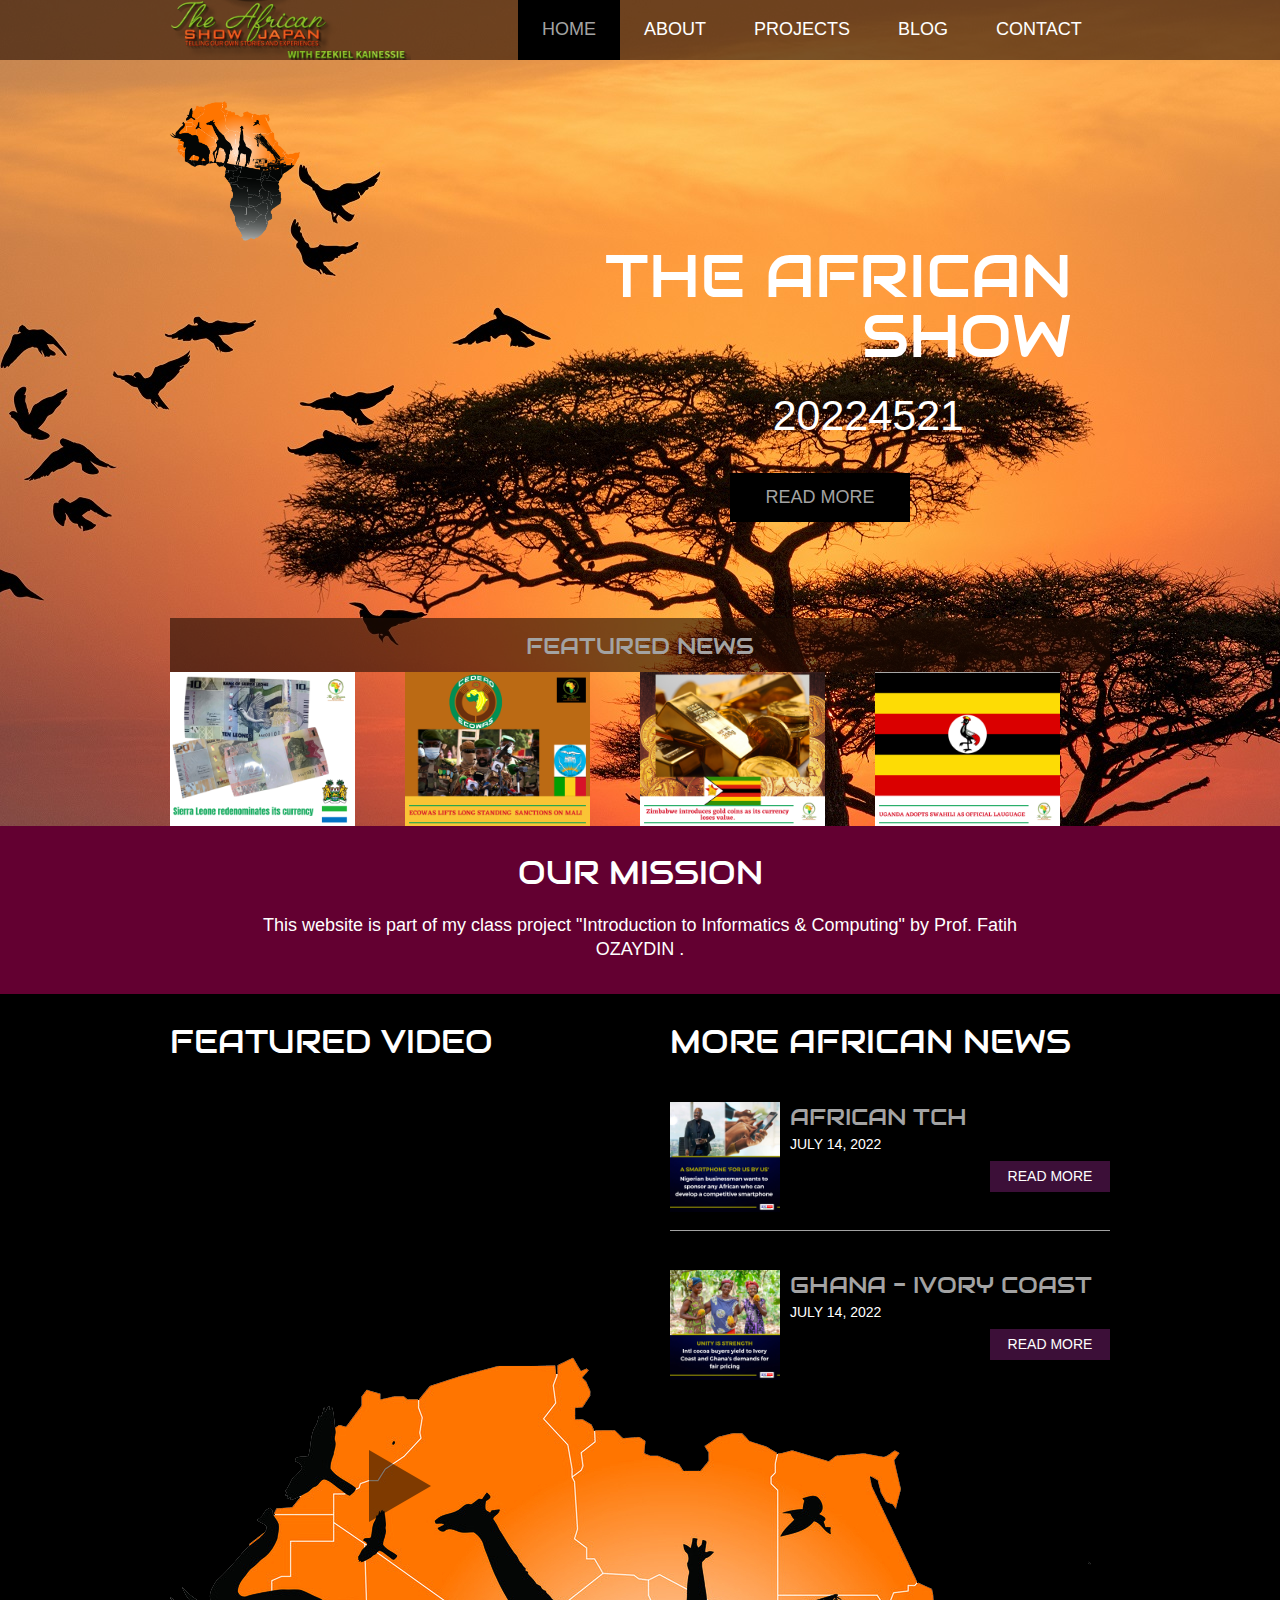
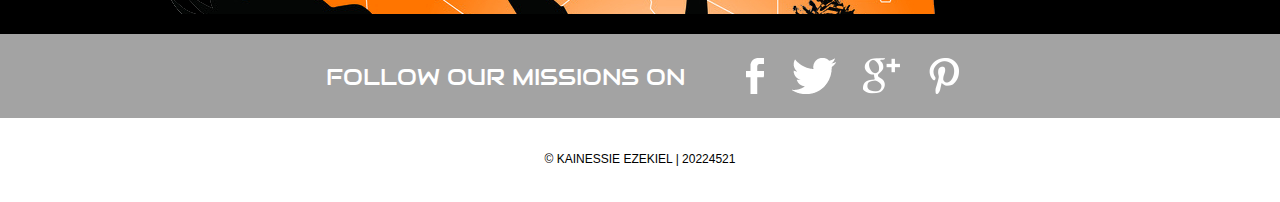
==== index.html @ 51a8ed05 "update" ====
<!doctype html>
<!-- Website template by freewebsitetemplates.com -->
<html>
<head>
	<meta charset="UTF-8">
	<meta name="viewport" content="width=device-width, initial-scale=1.0">
	<title>Space Science Website Template</title>
	<link rel="stylesheet" href="css/style.css" type="text/css">
	<link rel="stylesheet" type="text/css" href="css/mobile.css">
	<script src="js/mobile.js" type="text/javascript"></script>
</head>
<body>
	<div id="page">
		<div id="header">
			<div>
				<a href="index.html" class="logo"><img src="logo.png" width="100" height="60" alt=""></a>
				<ul id="navigation">
					<li class="selected">
						<a href="index.html">Home</a>
					</li>
					<li>
						<a href="about.html">About</a>
					</li>
					<li class="menu">
						<a href="projects.html">Projects</a>
						<ul class="primary">
							<li>
								<a href="proj1.html">proj 1</a>
							</li>
						</ul>
					</li>
					<li class="menu">
						<a href="blog.html">Blog</a>
						<ul class="secondary">
							<li>
								<a href="singlepost.html">Single post</a>
							</li>
						</ul>
					</li>
					<li>
						<a href="contact.html">Contact</a>
					</li>
				</ul>
			</div>
		</div>
		<div id="body" class="home">
			<div class="header">
				<div>
					<img src="map-of-africa-eqe.png"  width="100" height="140" alt="" class="satellite">
					<h1>The African Show</h1>
					<h2>20224521</h2>
					<a href="blog.html" class="more">Read More</a>
					<h3>FEATURED NEWS</h3>
					<ul>
						<li>
							<a href="projects.html"><img src="Sierra.png" width="110px" height="155" alt=""></a>
						</li>
						<li>
							<a href="projects.html"><img src="MAli.png" width="110px" height="155" alt=""></a>
						</li>
						<li>
							<a href="projects.html"><img src="Zim.png" width="110px" height="155" alt=""></a>
						</li>
						<li>
							<a href="projects.html"><img src="Ugan.png" width="110px" height="155" alt=""></a>
						</li>
					</ul>
				</div>
			</div>
			<div class="body">
				<div>
					<h1>OUR MISSION</h1>
					<p>This website is part of my class project  "Introduction to Informatics & Computing" by Prof. Fatih OZAYDIN .</p>
				</div>
			</div>
			<div class="footer">
				<div>
					<ul>
						<li>
							<h1>FEATURED VIDEO</h1>
							<video width="400" height="250" autoplay muted>
								<source src="THeAF.mp4" type="video/mp4">
								<source src="THeAF.org" type="video/ogg">
								Your browser does not support the video tag.
							  </video>
							<a href="blog.html"><img src="map-of-africa-eqe.png" alt=""><span></span></a>
						</li>
						<li>
							<h1>MORE AFRICAN NEWS</h1>
							<ul>
								<li>
									<a href="blog.html"><img src="MoreA.jpg" width="110px" height="110"alt=""></a>
									<h1>AFRICAN TCH</h1>
									<span>JULY 14, 2022</span>
									<a href="blog.html" class="more">Read More</a>
								</li>
								<li>
									<a href="blog.html"><img src="MoreAf.jpg" width="110px" height="110"alt=""></a>
									<h1>GHANA - IVORY COAST</h1>
									<span>JULY 14, 2022</span>
									<a href="blog.html" class="more">Read More</a>
								</li>
							</ul>
						</li>
					</ul>
				</div>
			</div>
		</div>
		<div id="footer">
			<div class="connect">
				<div>
					<h1>FOLLOW OUR  MISSIONS ON</h1>
					<div>
						<a href="https://www.facebook.com/TheAFShow" class="facebook">facebook</a>
						<a href="http://freewebsitetemplates.com/go/twitter/" class="twitter">twitter</a>
						<a href="http://freewebsitetemplates.com/go/googleplus/" class="googleplus">googleplus</a>
						<a href="http://pinterest.com/fwtemplates/" class="pinterest">pinterest</a>
					</div>
				</div>
			</div>
			<div class="footnote">
				<div>
					<p>&copy; KAINESSIE EZEKIEL | 20224521</p>
				</div>
			</div>
		</div>
	</div>
</body>
</html>
---- css/style.css ----
/* Website template by freewebsitetemplates.com */
body {
	margin: 0;
	padding: 0;
	position: relative;
	width: auto;
}
body #page {
	background: url("../images/Africabg.jpeg") no-repeat scroll center top #000000;
	margin: 0;
	overflow: hidden;
	padding: 0;
	width: auto;
	z-index: 3;
}
a {
	text-decoration: none;
	outline: none;
}
a:active {
	background: none;
}
img {
	border: none;
}
/*-------------------------------------------FONTS---------------------------------------------*/
@font-face {
	font-family: 'audiowide-regular-webfont';
	src: url('../fonts/audiowide-regular-webfont.eot');
	src: url('../fonts/audiowide-regular-webfont.woff') format('woff'), url('../fonts/audiowide-regular-webfont.ttf') format('truetype'), url('../fonts/audiowide-regular-webfont.svg') format('svg');
}
/*----------------------------------------header-styles---------------------------------------*/
#header {
	background: url(../images/bg-transparent1.png) repeat;
	margin: 0;
	min-height: 60px;
	padding: 0;
	width: auto;
}
#header div {
	margin: 0 auto;
	max-width: 940px;
	min-height: 60px;
	padding: 0 10px;
}
#header div a.logo {
	display: block;
	float: left;
	height: 60px;
	margin: 0 44px 0 0;
	padding: 0;
	width: 304px;
}
#header div a img {
	display: block;
	margin: 0;
	padding: 0;
	width: auto;
}
#header div ul {
	display: inline-block;
	float: left;
	list-style: none;
	margin: 0;
	padding: 0;
	width: auto;
}
#header div ul li {
	float: left;
	margin: 0;
	padding: 0;
	width: auto;
}
#header div ul li a {
	color: #ffffff;
	display: block;
	font-family: Arial;
	font-size: 18px;
	font-weight: normal;
	line-height: 59px;
	margin: 0;
	min-height: 60px;
	padding: 0 24px;
 *padding: 0 23px; /* Needed for IE8 and old versions */
	text-align: center;
	text-transform: uppercase;
	width: auto;
}
#header div ul li a:hover {
	background-color: #620031;
	color: #ffffff;
}
#header div ul li.selected a {
	background-color: #000000;
	color: #a3a3a3;
}
#header div ul li.menu {
	position: relative;
}
#header div ul li.menu ul {
	display: block;
	left: -99999px;
	list-style: none;
	margin: 0;
	padding: 0;
	position: absolute;
	top: 60px;
	width: 142px;
	z-index: 50;
}
#header div ul li.menu:hover ul.primary {
	left: 31px;
}
#header div ul li.menu ul.primary.selected {
	left: 31px;
}
#header div ul li.menu:hover ul.secondary {
	left: -20px;
}
#header div ul li.menu ul.secondary.selected {
	left: -20px;
}
#header div ul li.menu ul li {
	margin: 0;
	padding: 0;
	width: auto;
}
#header div ul li.menu ul li a {
	background-color: #620031;
	color: #ffffff;
	display: block;
	font-family: Arial;
	font-size: 18px;
	font-weight: normal;
	line-height: 60px;
	margin: 0;
	min-height: 60px;
	padding: 0 10px;
	text-align: center;
	text-transform: uppercase;
	width: auto;
}
#header div ul li.menu ul.primary.selected li a, #header div ul li.menu ul.secondary.selected li a {
	background-color: #000000;
	color: #a3a3a3;
}
/*----------------------------------------body-home-styles---------------------------------------*/
#body {
	background-color: #000000;
	margin: 0;
	min-height: 808px;
	overflow: hidden;
	padding: 0;
	width: 100%;
}
#body.home {
	background: none;
	margin: 0;
	min-height: 1308px;
	overflow: hidden;
	padding: 0;
	width: 100%;
}
#body.home .header {
	background: none;
	margin: 0;
	overflow: hidden;
	padding: 0;
	width: 100%;
}
#body.home .header div {
	margin: 0 auto;
	max-width: 940px;
	overflow: hidden;
	padding: 0 10px;
	position: relative;
}
#body.home .header div img.satellite {
	display: block;
	left: 10px;
	margin: 0;
	padding: 0;
	position: absolute;
	top: 41px;
	width: auto;
	z-index: 50;
}
#body.home .header div h1 {
	color: #FFFFFF;
	display: block;
	float: right;
	font-family: audiowide-regular-webfont;
	font-size: 60px;
	font-weight: normal;
	line-height: 60px;
	margin: 187px 0 27px;
	padding: 0 38px 0 399px;
	position: relative;
	text-align: right;
	text-transform: uppercase;
	width: 503px;
	z-index: 60;
}
#body.home .header div h2 {
	color: #FFFFFF;
	display: block;
	float: right;
	font-family: Arial;
	font-size: 43px;
	font-weight: normal;
	line-height: 43px;
	margin: 0 0 36px;
	padding: 0 146px 0 506px;
	position: relative;
	text-align: right;
	text-transform: uppercase;
	width: 288px;
	z-index: 60;
}
#body.home .header div a.more {
	background-color: #000000;
	color: #a3a3a3;
	display: block;
	float: right;
	font-family: Arial;
	font-size: 18px;
	font-weight: normal;
	height: 49px;
	line-height: 49px;
	margin: 0 200px 0 0;
	padding: 0;
	text-align: center;
	text-transform: uppercase;
	position: relative;
	width: 180px;
	z-index: 55;
}
#body.home .header div a.more:hover {
	background-color: #ab000b;
	color: #ffffff;
}
#body.home .header div h3 {
	background: url("../images/bg-transparent1.png") repeat;
	color: #A3A3A3;
	float: left;
	font-family: audiowide-regular-webfont;
	font-size: 23px;
	font-weight: normal;
	line-height: 23px;
	margin: 96px 0 0;
 *margin: 102px 0 0;/* Needed for IE8 and old versions */
	min-height: 27px;
	padding: 17px 0 10px;
	position: relative;
	text-align: center;
	text-transform: uppercase;
	width: 940px;
}
#body.home .header div ul {
	display: inline-block;
	list-style: none outside none;
	margin: 0 0 -6px;
	overflow: hidden;
	padding: 0;
	width: auto;
}
#body.home .header div ul li:first-child {
	padding: 0;
}
#body.home .header div ul li {
	border: medium none;
	float: left;
	margin: 0;
	padding: 0;
	width: auto;
}
#body.home .header div ul li a {
	display: block;
	float: none;
	height: 156px;
	margin: 0;
	padding: 0;
	width: 235px;
}
#body.home .header div ul li a img {
	cursor: pointer;
	filter: alpha(opacity=100);/* Needed for IE8 and old versions */
	opacity: 1.0;
	display: block;
	margin: 0;
	padding: 0;
	width: auto;
}
#body.home .header div ul li a img:hover {
	filter: alpha(opacity=70);/* Needed for IE8 and old versions */
	opacity: 0.7;
}
#body.home .body {
	background-color: #630031;
	margin: 0;
	min-height: 168px;
	overflow: hidden;
	padding: 0;
	width: 100%;
}
#body.home .body div {
	margin: 0 auto;
	max-width: 940px;
	overflow: hidden;
	padding: 31px 10px 0;
}
#body.home .body div h1 {
	color: #FFFFFF;
	display: block;
	font-family: audiowide-regular-webfont;
	font-size: 32px;
	font-weight: normal;
	line-height: 32px;
	margin: 0 auto 24px;
	padding: 0;
	text-align: center;
	text-transform: uppercase;
	width: 780px;
}
#body.home .body div p {
	color: #ffffff;
	display: block;
	font-family: Arial;
	font-size: 18px;
	font-weight: normal;
	line-height: 24px;
	margin: 0 auto;
	padding: 0;
	text-align: center;
	width: 780px;
}
#body.home .body div p a {
	color: #ffffff;
	font-family: Arial;
	font-size: 18px;
	font-weight: normal;
	line-height: 24px;
	margin: 0 auto;
	padding: 0;
	text-decoration: underline;
}
#body.home .body div p a:hover {
	color: #a3a3a3;
}
#body.home .footer {
	background-color: #000000;
	margin: 0;
	overflow: hidden;
	padding: 0;
	width: 100%;
}
#body.home .footer div {
	margin: 0 auto;
	max-width: 960px;
	overflow: hidden;
	padding: 32px 0 16px;
}
#body.home .footer div ul {
	display: inline-block;
	list-style: none;
	margin: 0;
	overflow: hidden;
	padding: 0;
	width: auto;
}
#body.home .footer div ul li:first-child {
	float: left;
	margin: 0 10px;
	padding: 0;
	width: 460px;
}
#body.home .footer div ul li {
	float: left;
	margin: 0 0 0 10px;
	padding: 0 0 0 20px;
	width: 440px;
}
#body.home .footer div ul li h1 {
	color: #FFFFFF;
	font-family: audiowide-regular-webfont;
	font-size: 32px;
	font-weight: normal;
	line-height: 32px;
	margin: 0 0 44px;
	padding: 0;
	text-align: left;
	text-transform: uppercase;
	width: auto;
}
#body.home .footer div ul li a {
	display: block;
	height: 258px;
	margin: 0;
	position: relative;
	padding: 0;
	width: 460px;
}
#body.home .footer div ul li a img {
	cursor: pointer;
	filter: alpha(opacity=100);/* Needed for IE8 and old versions */
	opacity: 1.0;
	display: block;
	margin: 0;
	padding: 0;
	width: auto;
}
#body.home .footer div ul li a:hover img {
	filter: alpha(opacity=70);/* Needed for IE8 and old versions */
	opacity: 0.7;
}
#body.home .footer div ul li a span {
	background: url(../images/icons.png) no-repeat 0 -152px;
	display: block;
	height: 72px;
	left: 199px;
	margin: 0;
	padding: 0;
	position: absolute;
	top: 94px;
	width: 62px;
}
#body.home .footer div ul li a:hover span {
	background: url(../images/icons.png) no-repeat 0 -226px;
}
#body.home .footer div ul li ul {
	display: inline-block;
	list-style: none outside none;
	margin: 0;
	overflow: hidden;
	padding: 0;
	width: 440px;
}
#body.home .footer div ul li ul li {
	border-top: 1px solid #A3A3A3;
	float: none;
	margin: 0;
	overflow: hidden;
	padding: 39px 10px 38px 0;
	width: 440px;
}
#body.home .footer div ul li ul li:first-child {
	border: medium none;
	margin: 0;
	padding: 0 0 38px;
	width: 440px;
}
#body.home .footer div ul li ul li a {
	display: block;
	float: left;
	height: 90px;
	margin: 0 20px 0 0;
	padding: 0;
	width: 100px;
}
#body.home .footer div ul li ul li a img {
	cursor: pointer;
	filter: alpha(opacity=100);/* Needed for IE8 and old versions */
	opacity: 1.0;
	display: block;
	margin: 0;
	padding: 0;
	width: auto;
}
#body.home .footer div ul li ul li a img:hover {
	filter: alpha(opacity=70);/* Needed for IE8 and old versions */
	opacity: 0.7;
}
#body.home .footer div ul li ul li h1 {
	color: #A3A3A3;
	float: left;
	font-family: audiowide-regular-webfont;
	font-size: 23px;
	font-weight: normal;
	line-height: 23px;
	margin: 0;
	padding: 4px 0 8px;
	text-align: left;
	text-transform: uppercase;
	width: 310px;
}
#body.home .footer div ul li ul li span {
	color: #FFFFFF;
	display: block;
	float: left;
	font-family: Arial;
	font-size: 14px;
	font-weight: normal;
	line-height: 14px;
	margin: 0 0 10px;
	padding: 0;
	text-align: left;
	text-transform: uppercase;
	width: 310px;
}
#body.home .footer div ul li ul li a.more {
	background-color: #3c0f38;
	color: #ffffff;
	display: block;
	float: right;
	font-family: Arial;
	font-size: 14px;
	font-weight: normal;
	height: 31px;
	line-height: 31px;
	margin: 0;
	padding: 0;
	text-align: center;
	text-transform: uppercase;
	width: 120px;
}
#body.home .footer div ul li ul li a.more:hover {
	background-color: #620031;
}
/*----------------------------------------body-styles---------------------------------------*/
#body.about .header {
	background: url(../images/bg-about.jpg) no-repeat center top #000000;
	margin: 0;
	min-height: 455px;
	padding: 0;
	width: 100%;
}
#body.about .header div, #body .header div {
	margin: 0 auto;
	max-width: 960px;
	overflow: hidden;
	padding: 65px 0 40px;
}
#body.about .header div h1, #body .header div h1 {
	color: #FFFFFF;
	display: block;
	font-family: audiowide-regular-webfont;
	font-size: 36px;
	font-weight: normal;
	line-height: 36px;
	margin: 0 auto 87px;
	padding: 0;
	text-align: center;
	text-transform: uppercase;
	width: 940px;
}
#body.about .header div h2 {
	color: #FFFFFF;
	display: block;
	font-family: audiowide-regular-webfont;
	font-size: 32px;
	font-weight: normal;
	line-height: 32px;
	margin: 0 auto 24px;
	padding: 0;
	text-align: center;
	text-transform: uppercase;
	width: 820px;
}
#body.about .header div p {
	color: #ffffff;
	display: block;
	font-family: Arial;
	font-size: 18px;
	font-weight: normal;
	line-height: 24px;
	margin: 0 auto;
	padding: 0;
	text-align: center;
	width: 820px;
}
#body.about .header div p a {
	color: #ffffff;
	font-family: Arial;
	font-size: 18px;
	font-weight: normal;
	line-height: 24px;
	margin: 0;
	padding: 0;
	text-decoration: underline;
}
#body.about .header div p a:hover {
	color: #a3a3a3;
}
#body.about .body {
	background-color: #620031;
	margin: 0;
	min-height: 253px;
	overflow: hidden;
	padding: 0;
	width: 100%;
}
#body.about .body div {
	margin: 0 auto;
	max-width: 940px;
	overflow: hidden;
	padding: 36px 10px 35px;
}
#body.about .body div h2 {
	color: #A3A3A3;
	float: left;
	font-family: audiowide-regular-webfont;
	font-size: 23px;
	font-weight: normal;
	line-height: 23px;
	margin: 18px 0 26px;
	padding: 0;
	text-align: left;
	text-transform: uppercase;
	width: 620px;
}
#body.about .body div p {
	color: #ffffff;
	display: block;
	float: left;
	font-family: Arial;
	font-size: 14px;
	font-weight: normal;
	line-height: 24px;
	margin: 0;
	padding: 0;
	text-align: left;
	width: 620px;
}
#body.about .body div p a {
	color: #ffffff;
	font-family: Arial;
	font-size: 14px;
	font-weight: normal;
	line-height: 24px;
	margin: 0;
	padding: 0;
	text-decoration: underline;
}
#body.about .body div p a:hover {
	color: #a3a3a3;
}
#body.about .body div img {
	display: block;
	float: right;
	margin: 0;
	padding: 0;
	width: auto;
}
#body.about .footer {
	background-color: #000000;
	margin: 0;
	min-height: 366px;
	padding: 0;
	width: 100%;
}
#body.about .footer div {
	margin: 0 auto;
	overflow: hidden;
	padding: 79px 0 0 10px;
	width: 950px;
}
#body.about .footer div h2 {
	color: #A3A3A3;
	float: right;
	font-family: audiowide-regular-webfont;
	font-size: 23px;
	font-weight: normal;
	line-height: 23px;
	margin: 34px 0 24px;
	padding: 0;
	text-align: left;
	text-transform: uppercase;
	width: 557px;
}
#body.about .footer div p {
	color: #ffffff;
	display: block;
	float: right;
	font-family: Arial;
	font-size: 18px;
	font-weight: normal;
	line-height: 24px;
	margin: 0 auto;
	padding: 0;
	text-align: left;
	width: 557px;
}
#body.about .footer div p a {
	color: #ffffff;
	font-family: Arial;
	font-size: 18px;
	font-weight: normal;
	line-height: 24px;
	margin: 0 auto;
	padding: 0;
	text-decoration: underline;
}
#body.about .footer div p a:hover {
	color: #a3a3a3;
}
#body.about .footer div img {
	float: left;
	display: block;
	margin: 0;
	padding: 0;
	width: auto;
}
#body.about .section {
	background-color: #3c0f38;
	margin: 0;
	min-height: 234px;
	padding: 0;
	width: auto;
}
#body.about .section div {
	margin: 0 auto;
	max-width: 960px;
	overflow: hidden;
	padding: 58px 0 55px;
}
#body.about .section div h2 {
	color: #A3A3A3;
	display: block;
	font-family: audiowide-regular-webfont;
	font-size: 23px;
	font-weight: normal;
	line-height: 23px;
	margin: 0 auto 26px;
	padding: 0;
	text-align: center;
	text-transform: uppercase;
	width: 780px;
}
#body.about .section div p {
	color: #ffffff;
	display: block;
	font-family: Arial;
	font-size: 14px;
	font-weight: normal;
	line-height: 24px;
	margin: 0 auto;
	padding: 0;
	text-align: center;
	width: 780px;
}
#body.about .section div p a {
	color: #ffffff;
	font-family: Arial;
	font-size: 14px;
	font-weight: normal;
	line-height: 24px;
	margin: 0;
	padding: 0;
	text-decoration: underline;
}
#body.about .section div p a:hover {
	color: #a3a3a3;
}
#body .header {
	margin: 0 auto;
	padding: 0;
	width: 100%;
}
#body .header div ul {
	display: inline-block;
	max-width: 940px;
	list-style: none outside none;
	margin: 0;
	padding: 3px 10px 0;
}
#body .header div ul li:first-child {
	border: none;
	padding: 0 0 38px;
}
#body .header div ul li {
	border-top: 1px solid #A3A3A3;
	margin: 0;
	overflow: hidden;
	padding: 38px 0;
	width: auto;
}
#body .header div ul li a {
	display: block;
	float: left;
	height: 217px;
	margin: 0 40px 0 0;
	padding: 0;
	width: 380px;
}
#body .header div ul li a img {
	cursor: pointer;
	filter: alpha(opacity=100);/* Needed for IE8 and old versions */
	opacity: 1.0;
	display: block;
	margin: 0;
	padding: 0;
	width: auto;
}
#body .header div ul li a img:hover {
	filter: alpha(opacity=70);/* Needed for IE8 and old versions */
	opacity: 0.7;
}
#body .header div ul li div {
	float: left;
	margin: 0;
	overflow: hidden;
	padding: 0;
	width: 520px;
}
#body .header div ul li div h1 {
	color: #A3A3A3;
	font-family: audiowide-regular-webfont;
	font-size: 23px;
	font-weight: normal;
	line-height: 23px;
	margin: 0 0 26px;
	padding: 0;
	text-align: left;
	text-transform: uppercase;
	width: 520px;
}
#body .header div ul li div p {
	color: #FFFFFF;
	font-family: Arial;
	font-size: 14px;
	font-weight: normal;
	line-height: 24px;
	margin: 0 0 41px;
	padding: 0;
	text-align: left;
	width: 520px;
}
#body .header div ul li div p a {
	color: #FFFFFF;
	display: inline;
	float: none;
	font-family: Arial;
	font-size: 14px;
	font-weight: normal;
	height: auto;
	line-height: 24px;
	margin: 0;
	padding: 0;
	text-decoration: underline;
	width: auto;
}
#body .header div ul li div p a:hover {
	color: #a3a3a3;
}
#body .header div ul li div a.more {
	background-color: #3c0f38;
	color: #ffffff;
	display: block;
	float: right;
	font-family: Arial;
	font-size: 14px;
	font-weight: normal;
	height: 31px;
	line-height: 31px;
	margin: 0;
	padding: 0;
	text-align: center;
	text-transform: uppercase;
	width: 120px;
}
#body .header div ul li div a.more:hover {
	background-color: #620031;
}
#body .header div img {
	display: block;
	margin: 0 auto;
	padding: 3px 0 0;
	width: auto;
}
#body .header div h2 {
	color: #A3A3A3;
	display: block;
	font-family: audiowide-regular-webfont;
	font-size: 23px;
	font-weight: normal;
	line-height: 23px;
	margin: 0 auto;
	padding: 53px 0 27px;
	text-align: center;
	text-transform: uppercase;
	width: 780px;
}
#body .header div p {
	color: #FFFFFF;
	display: block;
	font-family: Arial;
	font-size: 14px;
	font-weight: normal;
	line-height: 24px;
	margin: 0 auto 48px;
	padding: 0;
	text-align: center;
	width: 780px;
}
#body .header div p a {
	color: #ffffff;
	font-family: Arial;
	font-size: 14px;
	font-weight: normal;
	line-height: 24px;
	margin: 0 auto;
	padding: 0;
	text-decoration: underline;
}
#body .header div p a:hover {
	color: #a3a3a3;
}
#body .header div .article {
	float: left;
	margin: 0 40px 0 10px;
	padding: 0;
	width: 560px;
}
#body .header div .article ul {
	display: inline-block;
	list-style: none outside none;
	margin: 0;
	padding: 3px 0 0;
	width: 560px;
}
#body .header div .article ul li:first-child {
	border: none;
	padding: 0 0 38px;
}
#body .header div .article ul li {
	border-top: 1px solid #a3a3a3;
	margin: 0;
	overflow: hidden;
	padding: 38px 0 38px;
	width: auto;
}
#body .header div .article ul li a {
	display: block;
	height: 241px;
	margin: 0 0 29px;
	padding: 0;
	width: 560px;
}
#body .header div .article ul li a img {
	cursor: pointer;
	filter: alpha(opacity=100);/* Needed for IE8 and old versions */
	opacity: 1.0;
	display: block;
	margin: 0;
	padding: 0;
	width: auto;
}
#body .header div .article ul li a img:hover {
	filter: alpha(opacity=70);/* Needed for IE8 and old versions */
	opacity: 0.7;
}
#body .header div .article ul li h1 {
	color: #A3A3A3;
	font-family: audiowide-regular-webfont;
	font-size: 23px;
	font-weight: normal;
	line-height: 23px;
	margin: 0 0 8px;
	padding: 0;
	text-align: left;
	text-transform: uppercase;
	width: auto;
}
#body .header div .article ul li span {
	color: #FFFFFF;
	display: block;
	font-family: Arial;
	font-size: 14px;
	font-weight: normal;
	line-height: 14px;
	margin: 0 0 28px;
	padding: 0;
	text-align: left;
	text-transform: uppercase;
	width: auto;
}
#body .header div .article ul li p {
	color: #FFFFFF;
	font-family: Arial;
	font-size: 14px;
	font-weight: normal;
	line-height: 24px;
	margin: 0 0 29px;
	padding: 0;
	text-align: left;
	width: auto;
}
#body .header div .article ul li p a {
	color: #FFFFFF;
	display: inline;
	float: none;
	font-family: Arial;
	font-size: 14px;
	font-weight: normal;
	height: auto;
	line-height: 24px;
	margin: 0;
	padding: 0;
	text-decoration: underline;
	width: auto;
}
#body .header div .article ul li p a:hover {
	color: #a3a3a3;
}
#body .header div .article ul li a.more {
	background-color: #3c0f38;
	color: #ffffff;
	display: block;
	float: right;
	font-family: Arial;
	font-size: 14px;
	font-weight: normal;
	height: 31px;
	line-height: 31px;
	margin: 0;
	padding: 0;
	text-align: center;
	text-transform: uppercase;
	width: 120px;
}
#body .header div .article ul li a.more:hover {
	background-color: #620031;
}
#body .header div .sidebar {
	float: left;
	margin: 0;
	padding: 0;
	width: 340px;
}
#body .header div .sidebar ul {
	display: inline-block;
	list-style: none;
	margin: 0;
	padding: 0;
	width: 340px;
}
#body .header div .sidebar ul li:first-child {
	border: medium none;
	padding: 0 0 34px;
}
#body .header div .sidebar ul li {
	border-top: 1px solid #A3A3A3;
	margin: 0;
	overflow: hidden;
	padding: 32px 0 34px;
	width: auto;
}
#body .header div .sidebar ul li h1 {
	color: #FFFFFF;
	font-family: audiowide-regular-webfont;
	font-size: 32px;
	font-weight: normal;
	line-height: 32px;
	margin: 0 0 25px;
	padding: 0;
	text-align: left;
	text-transform: uppercase;
	width: 340px;
}
#body .header div .sidebar ul li a {
	display: block;
	float: none;
	height: 187px;
	margin: 0 0 29px;
	padding: 0;
	width: 34px;
}
#body .header div .sidebar ul li a img {
	cursor: pointer;
	filter: alpha(opacity=100);/* Needed for IE8 and old versions */
	opacity: 1.0;
	display: block;
	margin: 0;
	padding: 0;
	width: auto;
}
#body .header div .sidebar ul li a img:hover {
	filter: alpha(opacity=70);/* Needed for IE8 and old versions */
	opacity: 0.7;
}
#body .header div .sidebar ul li h2 {
	color: #A3A3A3;
	font-family: audiowide-regular-webfont;
	font-size: 23px;
	font-weight: normal;
	line-height: 23px;
	margin: 0 0 7px;
	padding: 0;
	text-align: left;
	text-transform: uppercase;
	width: auto;
}
#body .header div .sidebar ul li span {
	color: #ffffff;
	display: block;
	font-family: Arial;
	font-size: 14px;
	font-weight: normal;
	line-height: 14px;
	margin: 0;
	padding: 0;
	text-align: left;
	text-transform: uppercase;
	width: auto;
}
#body .header div .sidebar ul li ul {
	display: inline-block;
	list-style: none outside none;
	margin: 0;
	padding: 12px 0 0;
	width: 340px;
}
#body .header div .sidebar ul li ul li:first-child {
	padding: 0;
}
#body .header div .sidebar ul li ul li {
	border: medium none;
	margin: 0 0 26px;
	overflow: hidden;
	padding: 0;
	width: auto;
}
#body .header div .sidebar ul li ul li a {
	display: block;
	float: left;
	height: 54px;
	margin: 0 20px 0 0;
	padding: 0;
	width: 60px;
}
#body .header div .sidebar ul li ul li a img {
	cursor: pointer;
	filter: alpha(opacity=100);/* Needed for IE8 and old versions */
	opacity: 1.0;
	display: block;
	margin: 0;
	padding: 0;
	width: auto;
}
#body .header div .sidebar ul li ul li a img:hover {
	filter: alpha(opacity=70);/* Needed for IE8 and old versions */
	opacity: 0.7;
}
#body .header div .sidebar ul li ul li h2 {
	color: #A3A3A3;
	float: left;
	font-family: audiowide-regular-webfont;
	font-size: 23px;
	font-weight: normal;
	line-height: 23px;
	margin: 6px 0 11px;
	padding: 0;
	text-align: left;
	text-transform: uppercase;
	width: 260px;
}
#body .header div .sidebar ul li ul li span {
	color: #ffffff;
	display: block;
	float: left;
	font-family: Arial;
	font-size: 14px;
	line-height: 14px;
	margin: 0;
	padding: 0;
	text-align: left;
	text-transform: uppercase;
	width: auto;
}
#body .header div .article img {
	display: block;
	margin: 3px 0 29px;
	padding: 0;
	width: auto;
}
#body .header div .article h1 {
	color: #A3A3A3;
	font-family: audiowide-regular-webfont;
	font-size: 23px;
	font-weight: normal;
	line-height: 23px;
	margin: 0 0 7px;
	padding: 0;
	text-align: left;
	text-transform: uppercase;
	width: auto;
}
#body .header div .article span {
	color: #FFFFFF;
	display: block;
	font-family: Arial;
	font-size: 14px;
	font-weight: normal;
	line-height: 14px;
	margin: 0 0 29px;
	padding: 0;
	text-align: left;
	text-transform: uppercase;
	width: auto;
}
#body .header div .article p {
	color: #FFFFFF;
	font-family: Arial;
	font-size: 14px;
	font-weight: normal;
	line-height: 24px;
	margin: 0 0 24px;
	padding: 0;
	text-align: left;
	width: auto;
}
#body .header div .article p a {
	color: #ffffff;
	font-family: Arial;
	font-size: 14px;
	font-weight: normal;
	line-height: 24px;
	margin: 0;
	padding: 0;
	text-decoration: underline;
}
#body .header div .article p a:hover {
	color: #a3a3a3;
}
#body .header .contact h2 {
	color: #A3A3A3;
	display: block;
	font-family: audiowide-regular-webfont;
	font-size: 23px;
	font-weight: normal;
	line-height: 23px;
	margin: 0 auto;
	padding: 8px 0 62px;
	text-align: center;
	text-transform: uppercase;
	width: 500px;
}
#body .header div form {
	display: block;
	margin: 0 auto;
	padding: 0;
	width: 461px;
}
#body .header div form input {
	background-color: #A3A3A3;
	border: medium none;
	color: #000000;
	display: block;
	font-family: Arial;
	font-size: 18px;
	font-weight: normal;
	height: 43px;
	line-height: 43px;
	margin: 0 0 29px;
	padding: 0 0 0 20px;
	text-align: left;
	text-transform: uppercase;
	width: 441px;
}
#body .header div form textarea {
	background-color: #A3A3A3;
	border: medium none;
	color: #000000;
	display: block;
	font-family: Arial;
	font-size: 18px;
	font-weight: normal;
	height: 98px;
	line-height: 24px;
	margin: 0 0 31px;
	overflow: auto;
	padding: 15px 0 0 20px;
	resize: none;
	text-align: left;
	text-transform: uppercase;
	width: 441px;
}
#body .header div form input#submit {
	background-color: #3c0f38;
	color: #ffffff;
	cursor: pointer;
	display: block;
	float: right;
	font-family: Arial;
	font-size: 14px;
	font-weight: normal;
	height: 31px;
	line-height: 31px;
	margin: 0;
	padding: 0;
	text-align: center;
	text-transform: uppercase;
	width: 120px;
}
#body .header div form input#submit:hover {
	background-color: #620031;
}
/*----------------------------------------footer-styles---------------------------------------*/
#footer {
	margin: 0;
	padding: 0;
	width: auto;
}
#footer .connect {
	background-color: #a3a3a3;
	margin: 0;
	min-height: 84px;
	overflow: hidden;
	padding: 0;
	width: auto;
}
#footer .connect div {
	margin: 0 auto;
	max-width: 960px;
	overflow: hidden;
	padding: 24px 0 0;
}
#footer .connect div h1 {
	color: #FFFFFF;
	float: left;
	font-family: audiowide-regular-webfont;
	font-size: 23px;
	font-weight: normal;
	line-height: 23px;
	margin: 0;
	padding: 8px 25px 0 0;
	text-align: right;
	text-transform: uppercase;
	width: 525px;
}
#footer .connect div div {
	float: left;
	margin: 0;
	overflow: hidden;
	padding: 0 0 0 20px;
	width: 380px;
}
#footer .connect div div a {
	background: url(../images/icons.png) no-repeat;
	display: block;
	float: left;
	height: 36px;
	margin: 0;
	padding: 0;
	text-indent: -99999px;
	width: 18px;
}
#footer .connect div div a.facebook {
	background-position: 0 0;
	margin: 0 0 0 16px;
	width: 18px;
}
#footer .connect div div a.twitter {
	background-position: 0 -114px;
	margin: 0 0 0 28px;
	width: 44px;
}
#footer .connect div div a.googleplus {
	background-position: 0 -38px;
	margin: 0 0 0 27px;
	width: 37px;
}
#footer .connect div div a.pinterest {
	background-position: 0 -76px;
	margin: 0 0 0 29px;
	width: 30px;
}
#footer .connect div div a.facebook:hover {
	background-position: -20px 0;
}
#footer .connect div div a.twitter:hover {
	background-position: -46px -114px;
}
#footer .connect div div a.googleplus:hover {
	background-position: -38px -38px;
}
#footer .connect div div a.pinterest:hover {
	background-position: -32px -76px;
}
#footer .footnote {
	background-color: #FFFFFF;
	margin: 0;
	min-height: 84px;
	overflow: hidden;
	padding: 0;
	width: auto;
}
#footer .footnote div {
	margin: 0 auto;
	overflow: hidden;
	padding: 34px 0 0;
	width: 960px;
}
#footer .footnote div p {
	color: #000000;
	display: block;
	font-family: Arial;
	font-size: 12px;
	font-weight: normal;
	margin: 0 auto;
	padding: 0;
	text-align: center;
	text-transform: uppercase;
	width: 940px;
}
#wix {
	max-width: 728px;
	margin: 0 auto;
}
#wix a img {
	width: 100%;
}
---- css/mobile.css ----
/* Website template by freewebsitetemplates.com */
@media only screen and (min-width : 320px) and (max-width : 568px) {
	
}
@media only screen and (max-width : 568px) and (orientation : landscape) {
	
}
	@media only screen and (max-width : 918px) {
	#body {
		margin: 0;
		min-height: 1175px;
		padding: 0;
		width: 100%;
		z-index: 3;
	}
	#body.home {
		margin: 0;
		padding: 0;
		width: 100%;
	}
	#body.home .header div, #body.home .body div, #body.home .footer div, #body.about .header div, #body .header div, #body.about .body div, #body.about .footer div, #body.about .section div {
		margin: 0 auto;
		max-width: none;
		overflow: hidden;
		padding: 10% 0;
		position: relative;
		width: 95%;
	}
	#body.home .header div img.satellite{
		left: 2px;
	}
	#body.home .header div h1 {
		float: none;
		margin: 0;
		padding: 30% 0 10%;
		text-align: center;
		width: 100%;
	}
	#body.home .header div h2 {
		float: none;
		margin: 0;
		padding: 0 0 10% 0;
		text-align: center;
		width: 100%;
	}
	#body.home .header div a.more{
		float: none;
		margin: 0 auto;
		z-index: 55;
	}
	#body.home .header div h3{
		margin: 106px 0 0;
		width: 100%;
	}
	#body.home .header div ul, #body.home .footer div ul, #body.home .footer div ul li ul {
		margin: 0;
		padding: 10% 0;
		width: 100%;
	}
	#body.home .header div ul li:first-child, #body.home .header div ul li {
		border: none;
		float: none;
		margin: 10% 0;
		width: 100%;
	}
	#body.home .header div ul li a{
		margin: 0 auto;
	}
	#body.home .header div ul li a img, #body .header div .article ul li a img {
		margin: 0 auto;
	}
	#body.home .body div h1, #body.home .body div p {
		width: 100%;
	}
	#body.home .footer div ul li:first-child, #body.home .footer div ul li, #body .header div .sidebar ul li ul {
		float: none;
		margin: 0 0 10%;
		padding: 0;
		width: 100%;
	}
	#body.home .footer div ul li h1, #body.home .footer div ul li ul li h1, #body.home .footer div ul li ul li span {
		float: none;
		text-align: center;
		width: 100%;
	}
	#body.home .footer div ul li a{
		height: 100%;
		width: 100%;
	}
	#body.home .footer div ul li a img{
		margin: 0 auto;
		width: 90%;
	}
	#body.home .footer div ul li a span {
		left: 46%;
		top: 39%;
	}
	#body.home .footer div ul li ul li:first-child, #body.home .footer div ul li ul li {
		width: 100%;
	}
	#body.home .footer div ul li ul li a.more{
		float: none;
		margin: 0 auto;
	}
	#body.home .footer div ul li ul li a {
		display: block;
		float: none;
		height: 90px;
		margin: 0 auto;
		padding: 0;
		width: 100px;
	}
	#body.about .header div h1, #body .header div h1, #body.about .header div h2, #body.about .header div p, #body.about .body div h2, #body.about .body div p, #body.about .footer div h2, #body.about .footer div p, #body.about .section div h2, #body.about .section div p, #body .header div ul li div h1, #body .header div ul li div p, #body .header div h2, #body .header div p, #body .header div .sidebar ul li h1, #body .header .contact h2 {
		float: none;
		text-align: center;
		width: 100%;
	}
	#body.about .body div img, #body.about .footer div img, #body .header div ul li a img, #body .header div ul li div a.more, #body .header div .article ul li a.more, #body .header div .sidebar ul li ul li a img, #body .header div .sidebar ul li a img {
		float: none;
		margin: 0 auto;
	}
	#body .header div ul, #body .header div .article ul, #body .header div .sidebar ul {
		max-width: none;
		padding: 0;
		width: 100%;
	}
	#body .header div ul li a, #body .header div .article ul li a, #body .header div .sidebar ul li a, #body .header div .sidebar ul li ul li a {
		float: none;
		height: auto;
		margin: 0 auto;
		width: auto;
	}
	#body .header div ul li div, #body .header div .article, #body .header div .sidebar {
		float: none;
		margin: 0;
		padding: 10% 0;
		width: 100%;
	}
	#body .header div .sidebar ul li ul li h2, #body .header div .sidebar ul li ul li span, #body .header div .article ul li h1, #body .header div .article ul li span, #body .header div .article ul li p, #body .header div .sidebar ul li h2, #body .header div .sidebar ul li span {
		float: none;
		padding: 2% 0 1%;
		text-align: center;
		width: 100%;
	}
	#body .header div form{
		width: 100%;
	}
	#body .header div form input, #body .header div form textarea {
		-webkit-appearance: none;
		border-radius: 0;
		margin: 0 auto 10%;
		width: 90%;
	}
	#body .header div form input#submit{
		-webkit-appearance: none;
		border-radius: 0;
		float: none;
		margin: 0 auto;
	}
	#footer{
		width: 100%;
	}
	#footer .connect{
		width: 100%;
	}
	#footer .connect div, #footer .footnote div {
		margin: 0 auto;
		padding: 10% 0;
		width: 95%;
	}
	#footer .connect div h1{
		float: none;
		font-size: 17px;
		line-height: 20px;
		margin: 0;
		padding: 0 0 10%;
		text-align: center;
		width: 100%
	}
	#footer .connect div div{
		float: none;
		margin: 0 auto;
		padding: 0;
		width: 210px;
	}
	#footer .connect div div a.facebook, #footer .connect div div a.twitter, #footer .connect div div a.googleplus, #footer .connect div div a.pinterest {
		margin: 0 10px;
	}
	#footer .footnote div p{
		width: 100%;
	}
}
@media only screen and (max-width : 959px) {
	body #page {
		margin: 0;
		padding: 0;
		width: auto;
	}
	html {
		-webkit-text-size-adjust: none;
	}
	img {
		max-width: 100%;
	}
	body #page {
		margin: 0;
		overflow: hidden;
		padding: 0;
		width: auto;
	}
	#header {
		min-height: 73px;
		width: 100%;
	}
	#header div {
		margin: 0 auto;
		max-width: none;
		min-height: 105px;
		width: 95%;
	}
	#header div a.logo {
		display: block;
		float: left;
		height: 60px;
		margin: 5% 0 0;
		padding: 0;
		width: 79%;
	}
	#header div span#mobile-navigation {
		background: transparent url(../images/mobile/mobile-menu.png) no-repeat;
		display: block;
		height: 50px;
		margin: 0;
		padding: 0 0 0 0;
		position: absolute;
		right: 3%;
		top: 14px;
		width: 50px;
		z-index: 999;
	}
	#header div > ul#navigation {
		background-image: none;
		background: rgba(98, 0, 49, 0.91);
		border: 1px solid #f1f2f2;
		border-radius: 0;
		display: none;
		float: none;
		height: auto;
		padding: 0;
		position: absolute;
		right: 3%;
		top: 64px;
		width: 92%;
		z-index: 1000;
	}
	#header div > ul#navigation > li {
		border-left: 0;
		border-top: 1px solid #f1f2f2;
		margin: 0;
		height: auto;
		padding: 0;
		position: relative;
		text-align: left;
		width: 100%;
	}
	#header div > ul#navigation > li:first-child {
		border-top: 0;
	}
	#header div > ul#navigation > li:hover {
		background-color: transparent;
	}
	#header div ul#navigation li a {
		border: none;
		color: #eeeced;
		display: block;
		font-family: Arial;
		font-size: 1.125em;
		font-weight: normal;
		height: 3em;
		line-height: 3.125em;
		min-height: 54px;
		padding: 0 10px;
		text-align: left;
		text-decoration: none;
		text-shadow: none;
		width: auto;
	}
	#header div .mobile-submenu {
		background: rgba(98, 0, 49, 0.91) url(../images/mobile/mobile-expand.png) no-repeat center;
		border-left: 1px solid #f1f2f2;
		display: inline-block;
		height: 3.4em;
		position: absolute;
		right: 0;
		top: 0;
		width: 50px;
		z-index: 0;
	}
	#header div ul#navigation li ul {
		background: none;
		border-top: 1px solid #f1f2f2;
		padding: 0;
		position: static;
		right: 0;
		text-align: left;
		width: 100%;
		z-index: 999;
	}
	#header div ul#navigation li ul, #header div ul#navigation li:hover ul {
		display: none;
	}
	#header div ul#navigation li {
		height: auto;
		width: 100%;
		z-index: 40;
	}
	#header div ul#navigation li ul li {
		background: rgba(98, 0, 49, 0.91);
		border-top: 1px solid #f1f2f2;
		display: block;
		height: auto;
		margin: 0;
		padding: 0;
		text-align: left;
		width: 100%;
	}
	#header div ul#navigation li ul li:first-child {
		border: none;
	}
	#header div ul#navigation li ul li a {
		background: rgba(98, 0, 49, 0.91);
		color: #eeeced;
		padding-left: 20px;
		text-align: left;
		text-decoration: none;
		width: auto;
	}
	#header div ul#navigation li:hover a, #header div ul#navigation li.selected a, #header div ul#navigation li:hover ul li a, #header div ul#navigation li:hover ul li a:hover, #header div ul#navigation li ul li.selected a {
		display: block;
	}
	#header div ul#navigation li.selected > a {
		background: rgba(0, 0, 0, 0.91);
		color: #eeeced;
		text-decoration: none;
	}
	#header div ul li.selected a, #header div ul li.selected a:hover, #header div ul li.menu ul#selected li.selected a {
		color: #eeeced;
		text-decoration: none;
	}
}
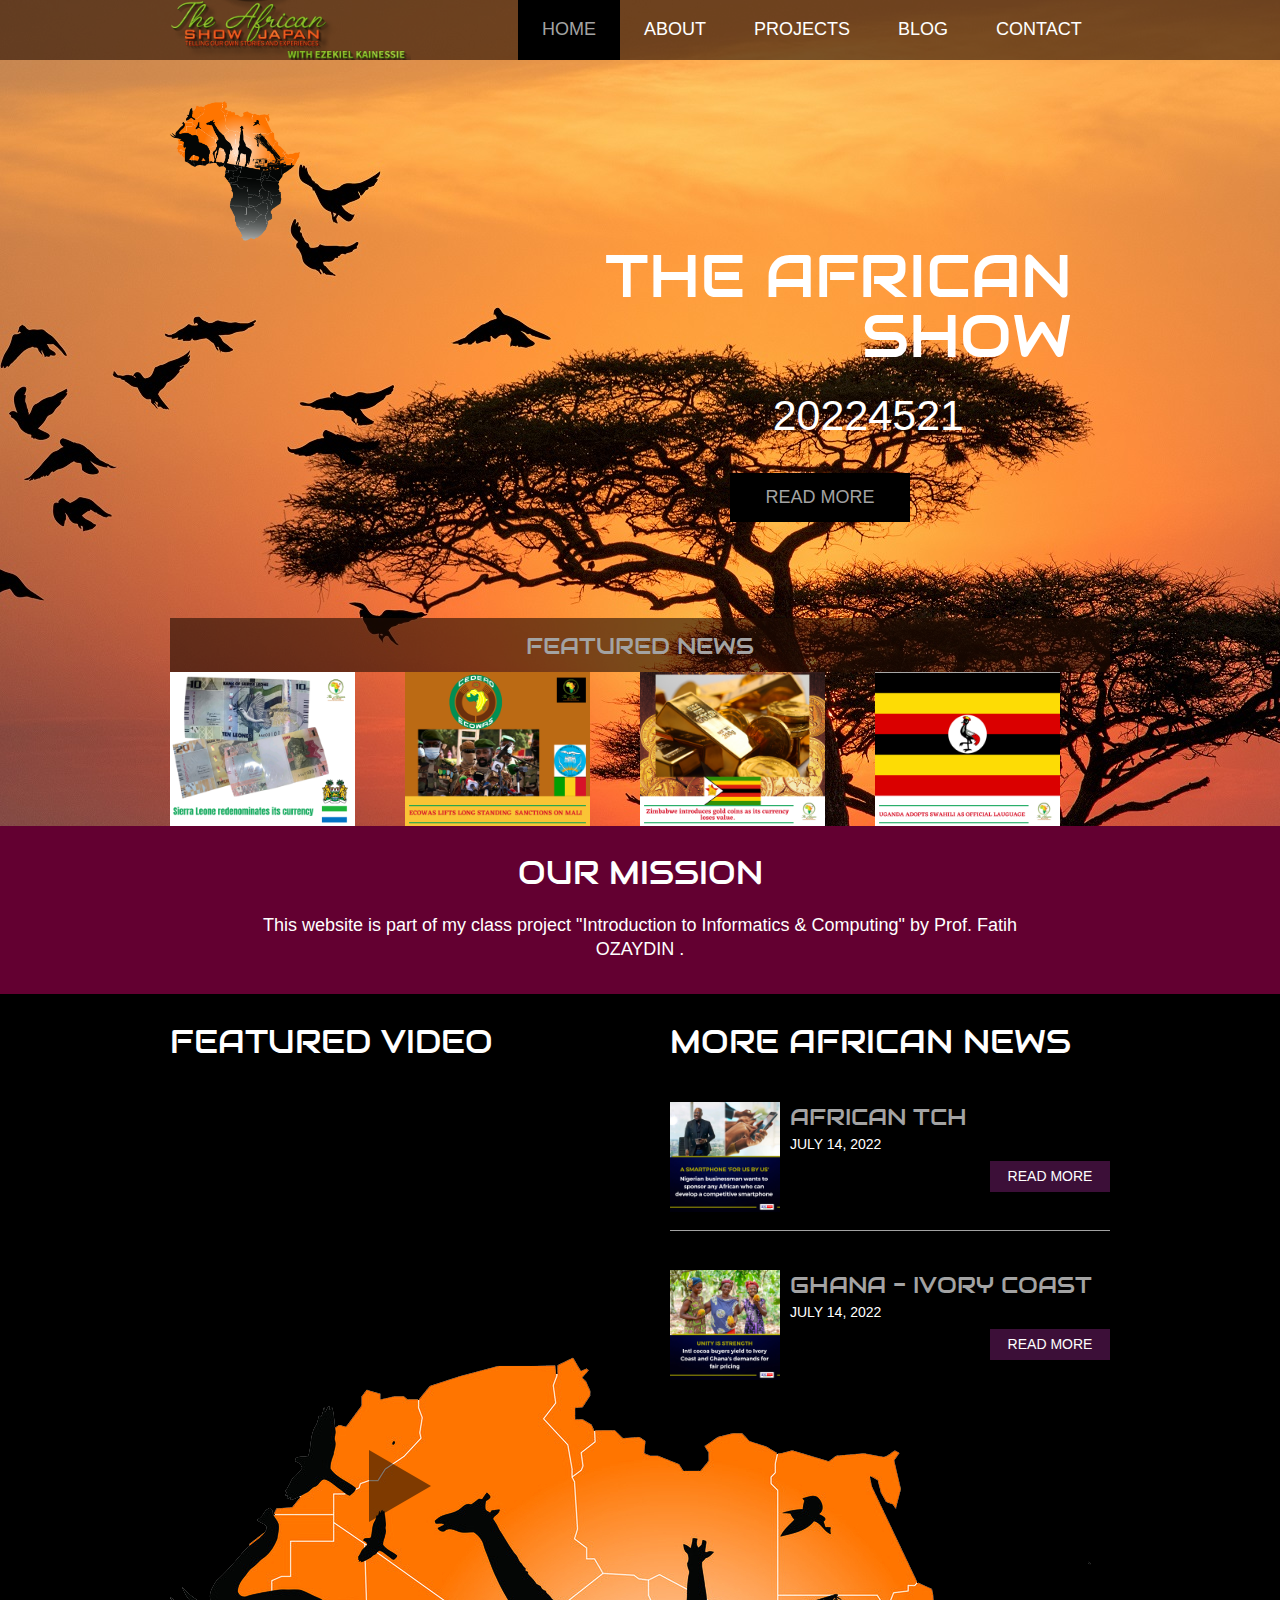
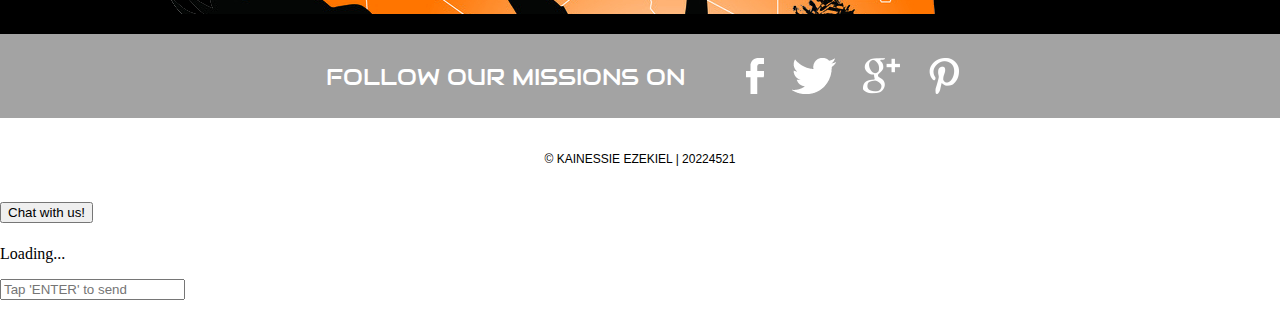
==== commit d4b20fd1: "Update index.html" ====
--- a/index.html
+++ b/index.html
@@ -4,7 +4,7 @@
 <head>
 	<meta charset="UTF-8">
 	<meta name="viewport" content="width=device-width, initial-scale=1.0">
-	<title>Space Science Website Template</title>
+	<title>The African Show</title>
 	<link rel="stylesheet" href="css/style.css" type="text/css">
 	<link rel="stylesheet" type="text/css" href="css/mobile.css">
 	<script src="js/mobile.js" type="text/javascript"></script>
@@ -125,5 +125,51 @@
 			</div>
 		</div>
 	</div>
+	
+	<!---chatbox/bot (jordyn)--->
+    <!-- CHAT BAR BLOCK -->
+    <div class="chat-bar-collapsible">
+        <button id="chat-button" type="button" class="collapsible">Chat with us! 
+            <i id="chat-icon" style="color:#fff;" class="fa fa-fw fa-comments-o"></i>
+        </button>
+
+        <div class="content">
+             <div class="full-chat-block">
+                 <!--MESSAGE CONTAINER-->
+                 <div class="outer-container">
+                      <div class="chat-container">
+                        <!--MESSAGES-->
+                        <div id="chatbox">
+                            <h5 id="chat-timestamp"></h5>
+                            <p id="botStarterMessage" class="botText"><span>Loading...</span></p>
+                        </div>
+                        <!--USER INPUT BOX-->
+                        <div class="chat-bar-input-block">
+                            <div id="userInput">
+                                <input type="text" id="textInput" class="input-box" name="msg"
+                                placeholder="Tap 'ENTER' to send">
+                                <p></p>
+                            </div>
+
+                            <div class="chat-bar-icons">
+                                <i id="chat-icon" style="color:crimson;" class="fa fa-fw fa-heart"
+                                onclick="heartButton()"></i>
+                                <i id="chat-icon" style="color:#333;" class="fa fa-fw fa-send"
+                                onclick="sendButton()"></i>
+                            </div>
+                        </div>
+
+                        <div id="chat-bar-bottom">
+                            <p></p>
+                        </div>
+                      </div> 
+                 </div>
+
+
+             </div>
+        </div>
+    </div>
+
+<!--- chatbox/bot script (jordyn) deleted(ben) --->
 </body>
-</html>+</html>
